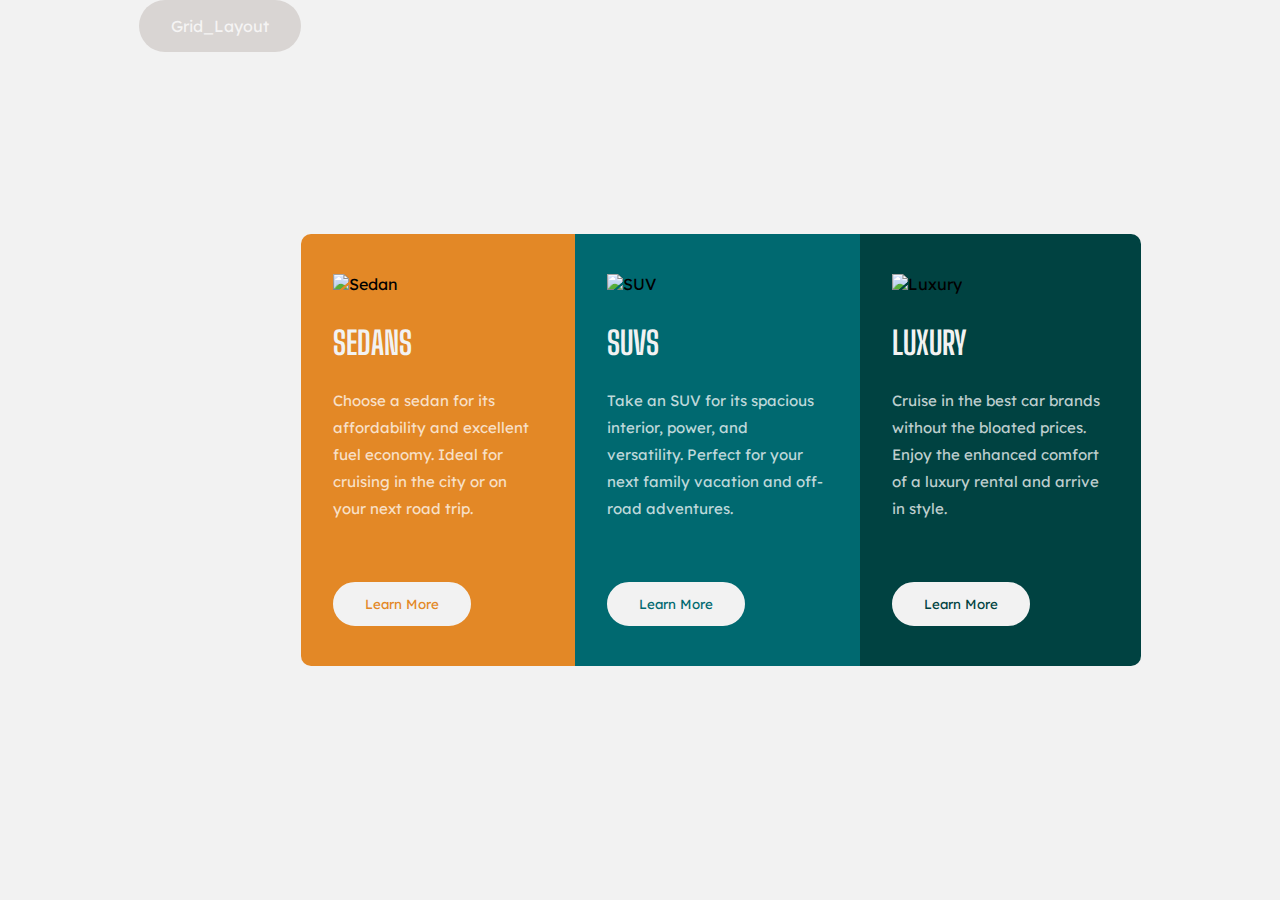
==== index.html @ 2aa51755 "added grid_layout" ====
<!DOCTYPE html>
<html>

<head>
  <meta charset="utf-8">
  <meta name="viewport" content="width=device-width initial-scale=1.0">

  <link href="style.css" rel="stylesheet" type="text/css" />
  <link rel="icon" type="image/png" sizes="32x32" href="https://github.com/future-stacks/Grid-layout/blob/main/images/favicon-32x32.png?raw=true">

  <link rel="stylesheet" href="css/style.css">

  <title>Frontend Mentor | 3-column preview card component</title>

  <!-- Feel free to remove these styles or customise in your own stylesheet 👍 -->
  <style>
    .attribution {
      font-size: 11px;
      text-align: center;
    }

    .attribution a {
      color: hsl(228, 45%, 44%);
    }
  </style>
</head>

<body>
  <header>
        <button class="grid-button"><a href="grid.html">Grid_Layout</a></button>
    </header>
  <main class="box-container">
    <div class="box1 boxes">
      <div class="circle">
        <img src="https://github.com/zyryle/FM-3-column-layout/blob/main/images/icon-sedans.svg?raw=true" alt="Sedan">
      </div>
      <h1>Sedans</h1>
      <p>
        Choose a sedan for its affordability and excellent fuel economy. Ideal for cruising in the city
        or on your next road trip.
      </p>
      <button>Learn More</button>
    </div>

    <div class="box2 boxes">
      <div class="circle">
        <img src="https://github.com/zyryle/FM-3-column-layout/blob/main/images/icon-suvs.svg?raw=true" alt="SUV">
      </div>
      <h1>SUVs</h1>
      <p>
        Take an SUV for its spacious interior, power, and versatility. Perfect for your next family vacation
        and off-road adventures.
      </p>
      <button>Learn More</button>
    </div>

    <div class="box3 boxes">
      <div class="circle">
        <img src="https://github.com/zyryle/FM-3-column-layout/blob/main/images/icon-luxury.svg?raw=true" alt="Luxury">
      </div>
      <h1>Luxury</h1>
      <p>
        Cruise in the best car brands without the bloated prices. Enjoy the enhanced comfort of a luxury
        rental and arrive in style.
      </p>
      <button>Learn More</button>
    </div>
  </main>
  <script src="script.js"></script>

  <!--
  This script places a badge on your repl's full-browser view back to your repl's cover
  page. Try various colors for the theme: dark, light, red, orange, yellow, lime, green,
  teal, blue, blurple, magenta, pink!
  -->
  <script src="https://replit.com/public/js/replit-badge.js" theme="blue" defer></script>
</body>

</html>
---- style.css ----
@import url('https://fonts.googleapis.com/css2?family=Big+Shoulders+Display:wght@700&family=Lexend+Deca&display=swap');

:root {
  /* Primary */
  --orange: hsl(31, 77%, 52%);
  --cyan: hsl(184, 100%, 22%);
  --dark-cyan: hsl(179, 100%, 13%);

  /* Neutral */
  --white: hsla(0, 0%, 100%, 0.75);
  --lightgray:  hsl(0, 0%, 95%);
}

*,
*::before,
*::after {
  border: 0;
  outline: 0;
  padding: 0;
  margin: 0;
  box-sizing: inherit;
}

body {
  box-sizing: border-box;
  font-family: 'Lexend Deca', sans-serif;
  font-weight: 400;
  display: flex;
  place-content: center;
  background-color: var(--lightgray);
  height: 100vh;
}

h1 { 
  font-family: 'Big Shoulders Display', cursive;
  font-weight: 700;
  text-transform: uppercase;
  color: var(--lightgray);
}

p {
  font-size: 15px;
  margin: 25px 0 60px 0;
  color: var(--white);
  font-weight: 400;
  line-height: 1.8;
}
.grid-button {
    background-color: #d9d5d3;
    color: hsla(0, 0%, 100%, 0.75);
    border-radius: 50rem;
    border: 0;
    padding: 16px 32px;
    font-family: 'Lexend Deca', sans-serif;
}
a {
    color: hsla(0, 0%, 100%, 0.75);
    text-decoration: none;
    font-size: 16px;
}
.box-container {
  display: flex;
  width: 840px;
  align-items: center;
  justify-content: center;
}

.boxes {
  display: flex;
  flex-direction: column;
  padding: 40px 32px;
  align-items: flex-start;
}

.box1 {
  background-color: var(--orange);
  border-radius:  10px 0 0 10px;
}

.box2 {
  background-color: var(--cyan);
}

.box3 {
  background-color: var(--dark-cyan);
  border-radius:  0 10px 10px 0;
}

button {
  padding: 12px 30px;
  border-radius: 50px;
  font-family: inherit;
  font-size: 16;
  border: solid 2px var(--lightgray);
  background: var(--lightgray);
  transition: all ease 0.3s;
}

.box1 button {
  color:hsl(31, 77%, 52%);
}

.box2 button {
  color:hsl(184, 100%, 22%);
}

.box3 button {
  color:hsl(179, 100%, 13%);
}

button:hover {
  background: transparent;
  color: var(--lightgray);
}

.circle {
  margin-bottom: 30px;
}


/* MEDIA QUERY */
@media only screen and (max-width: 600px) {
  p {
    margin-bottom: 20px;
  }

  body {
    height: auto;
  }

  .box-container {
    flex-direction: column;
    margin: 16% 0;
    padding: 8%;
  }

  .boxes {
    padding: 38px 44px;
  }

  .box1 {
    border-radius:  10px 10px 0 0;
  }
  
  .box3 {
    border-radius:  0 0 10px 10px;
  }
  
}
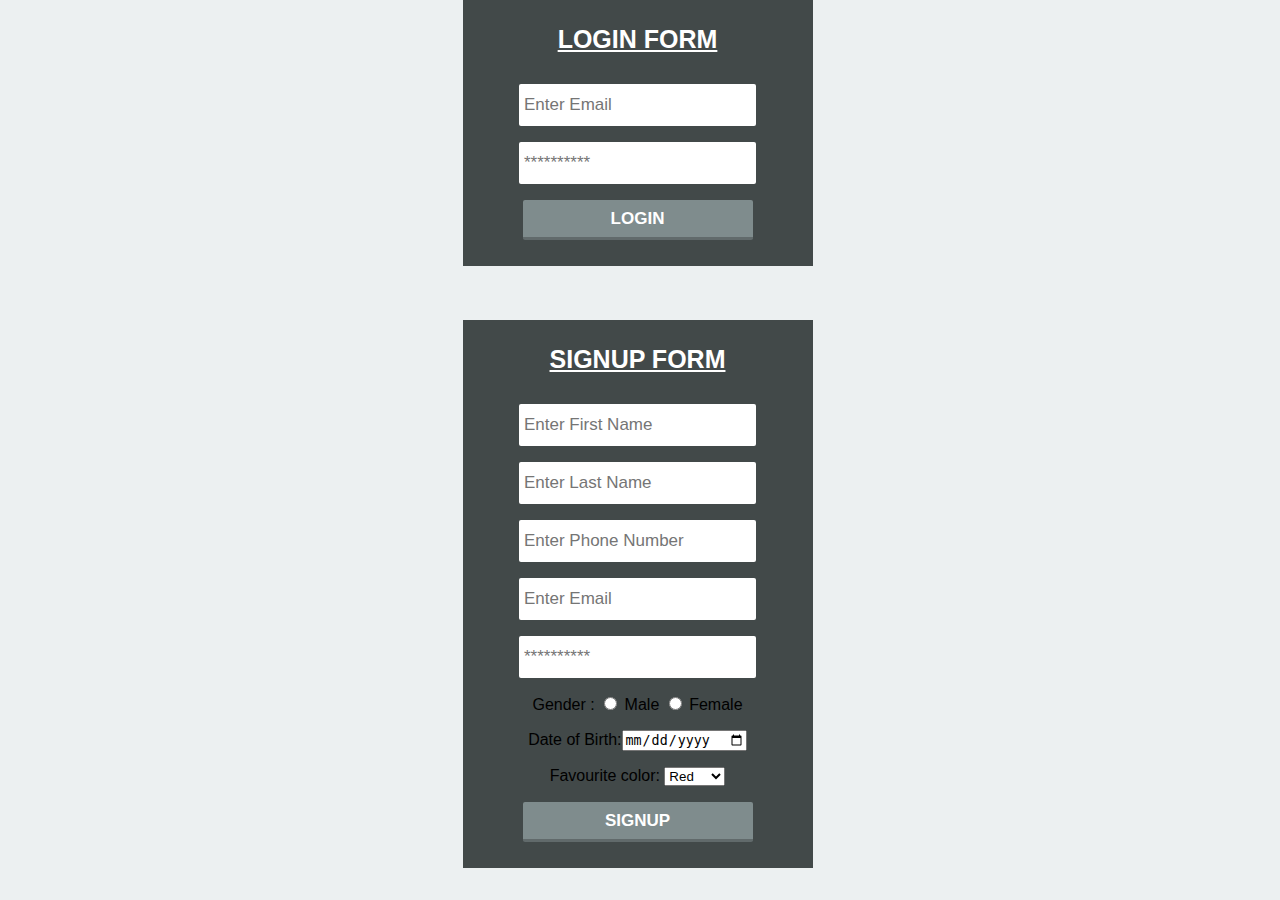
==== commit 3a87e806: "add form" ====
--- a/index.html
+++ b/index.html
@@ -3,77 +3,79 @@
 
 <head>
   <meta charset="utf-8">
-  <meta name="viewport" content="width=device-width initial-scale=1.0">
-
+  <meta name="viewport" content="width=device-width">
+  <title>replit</title>
   <link href="style.css" rel="stylesheet" type="text/css" />
-  <link rel="icon" type="image/png" sizes="32x32" href="https://github.com/future-stacks/Grid-layout/blob/main/images/favicon-32x32.png?raw=true">
-
-  <link rel="stylesheet" href="css/style.css">
-
-  <title>Frontend Mentor | 3-column preview card component</title>
-
-  <!-- Feel free to remove these styles or customise in your own stylesheet 👍 -->
-  <style>
-    .attribution {
-      font-size: 11px;
-      text-align: center;
-    }
-
-    .attribution a {
-      color: hsl(228, 45%, 44%);
-    }
-  </style>
+  <link href="responsive_style.css" type="text/css" rel="stylesheet"/>
 </head>
 
 <body>
-  <header>
-        <button class="grid-button"><a href="grid.html">Grid_Layout</a></button>
-    </header>
-  <main class="box-container">
-    <div class="box1 boxes">
-      <div class="circle">
-        <img src="https://github.com/zyryle/FM-3-column-layout/blob/main/images/icon-sedans.svg?raw=true" alt="Sedan">
-      </div>
-      <h1>Sedans</h1>
-      <p>
-        Choose a sedan for its affordability and excellent fuel economy. Ideal for cruising in the city
-        or on your next road trip.
-      </p>
-      <button>Learn More</button>
-    </div>
+  <!DOCTYPE html>
+<html lang="en">
+<head>
+<meta charset="UTF-8">
+<meta http-equiv="X-UA-Compatible" content="IE=edge">
+<meta name="viewport" content="width=device-width, initial-scale=1.0">
+<title>GfG</title>
+</head>
+<body>
+  <div id="wrapper">
 
-    <div class="box2 boxes">
-      <div class="circle">
-        <img src="https://github.com/zyryle/FM-3-column-layout/blob/main/images/icon-suvs.svg?raw=true" alt="SUV">
-      </div>
-      <h1>SUVs</h1>
-      <p>
-        Take an SUV for its spacious interior, power, and versatility. Perfect for your next family vacation
-        and off-road adventures.
-      </p>
-      <button>Learn More</button>
-    </div>
+<div class="form_div">
+<p class="form_label">LOGIN FORM</p>
+<form method="post" action="">
+<p><input type="text" placeholder="Enter Email"></p>
+<p><input type="password" placeholder="**********"></p>
+<p><input type="submit" value="LOGIN"></p>
+</form>
+</div>
+<br>
+<br>
+<br>
+<div class="form_div">
+<p class="form_label">SIGNUP FORM</p>
+<form method="post" action="">
+<p><input type="text" placeholder="Enter First Name"></p>
+<p><input type="text" placeholder="Enter Last Name"></p>
+<p><input type="text" placeholder="Enter Phone Number"></p>
+<p><input type="text" placeholder="Enter Email"></p>
+<p><input type="password" placeholder="**********"></p>
+<p>
+		Gender :
+		<label><input type="radio" name="gender" value="male" /> Male</label>
+		<label><input type="radio" name="gender" value="female" /> Female</label>
+	</p>
+<p>
+		<label>Date of Birth:<input type="date" name="birthDate"></label>
+	</p>
+<p>
+  <label>Favourite color:
+    <select name="favourite_color">
+    <option value="red">Red</option>
+    <option value="blue">Blue</option>
+    <option value="yellow">Yellow</option>
+    <option value="green">Green</option>
+    <option value="white">White</option>
+    <option value="black">Black</option>
+  </select>
+  </label>
+</p>
+<p><input type="submit" value="SIGNUP"></p>
+</form>
+</div>
 
-    <div class="box3 boxes">
-      <div class="circle">
-        <img src="https://github.com/zyryle/FM-3-column-layout/blob/main/images/icon-luxury.svg?raw=true" alt="Luxury">
-      </div>
-      <h1>Luxury</h1>
-      <p>
-        Cruise in the best car brands without the bloated prices. Enjoy the enhanced comfort of a luxury
-        rental and arrive in style.
-      </p>
-      <button>Learn More</button>
-    </div>
-  </main>
+</div>
+
+
+
   <script src="script.js"></script>
 
-  <!--
+ <!--
   This script places a badge on your repl's full-browser view back to your repl's cover
   page. Try various colors for the theme: dark, light, red, orange, yellow, lime, green,
   teal, blue, blurple, magenta, pink!
   -->
-  <script src="https://replit.com/public/js/replit-badge.js" theme="blue" defer></script>
+  <script src="https://replit.com/public/js/replit-badge.js" theme="blue" defer></script> 
 </body>
 
-</html>+</html>
--- a/style.css
+++ b/style.css
@@ -1,149 +1,148 @@
-@import url('https://fonts.googleapis.com/css2?family=Big+Shoulders+Display:wght@700&family=Lexend+Deca&display=swap');
-
-:root {
-  /* Primary */
-  --orange: hsl(31, 77%, 52%);
-  --cyan: hsl(184, 100%, 22%);
-  --dark-cyan: hsl(179, 100%, 13%);
-
-  /* Neutral */
-  --white: hsla(0, 0%, 100%, 0.75);
-  --lightgray:  hsl(0, 0%, 95%);
+html {
+  height: 100%;
+  width: 100%;
+}
+body
+{
+ margin:0 auto;
+ padding:0px;
+ text-align:center;
+ width:100%;
+ font-family: "Myriad Pro","Helvetica Neue",Helvetica,Arial,Sans-Serif;
+ background-color:#ECF0F1;
+}
+#wrapper
+{
+ margin:0 auto;
+ padding:0px;
+ text-align:center;
+ width:995px;
+}
+#wrapper h1
+{
+ margin-top:50px;
+ font-size:45px;
+ color:#424949;
+}
+#wrapper h1 p
+{
+font-size:18px;
+}
+.form_div
+{
+width:330px;
+margin-left:320px;
+padding:10px;
+background-color:#424949;
+}
+.form_div .form_label
+{
+margin:15px;
+margin-bottom:30px;
+font-size:25px;
+font-weight:bold;
+color:white;
+text-decoration:underline;
+}
+.form_div input[type="text"],input[type="password"]
+{
+width:230px;
+height:40px;
+border-radius:2px;
+font-size:17px;
+padding-left:5px;
+border:none;
+}
+.form_div input[type="submit"]
+{
+width:230px;
+height:40px;
+border:none;
+border-radius:2px;
+font-size:17px;
+background-color:#7F8C8D;
+border-bottom:3px solid #616A6B;
+color:white;
+font-weight:bold;
 }
 
-*,
-*::before,
-*::after {
-  border: 0;
-  outline: 0;
-  padding: 0;
-  margin: 0;
-  box-sizing: inherit;
+@media only screen and (min-width:700px) and (max-width:995px)
+{
+#wrapper
+{
+width:100%;
 }
-
-body {
-  box-sizing: border-box;
-  font-family: 'Lexend Deca', sans-serif;
-  font-weight: 400;
-  display: flex;
-  place-content: center;
-  background-color: var(--lightgray);
-  height: 100vh;
+#wrapper h1
+{
+font-size:30px;
 }
-
-h1 { 
-  font-family: 'Big Shoulders Display', cursive;
-  font-weight: 700;
-  text-transform: uppercase;
-  color: var(--lightgray);
+.form_div
+{
+width:50%;
+margin-left:25%;
+padding-left:0px;
+padding-right:0px;
 }
-
-p {
-  font-size: 15px;
-  margin: 25px 0 60px 0;
-  color: var(--white);
-  font-weight: 400;
-  line-height: 1.8;
+.form_div input[type="text"],input[type="password"]
+{
+width:80%;
 }
-.grid-button {
-    background-color: #d9d5d3;
-    color: hsla(0, 0%, 100%, 0.75);
-    border-radius: 50rem;
-    border: 0;
-    padding: 16px 32px;
-    font-family: 'Lexend Deca', sans-serif;
+.form_div textarea
+{
+width:80%;
 }
-a {
-    color: hsla(0, 0%, 100%, 0.75);
-    text-decoration: none;
-    font-size: 16px;
+.form_div input[type="submit"]
+{
+width:80%;
 }
-.box-container {
-  display: flex;
-  width: 840px;
-  align-items: center;
-  justify-content: center;
 }
-
-.boxes {
-  display: flex;
-  flex-direction: column;
-  padding: 40px 32px;
-  align-items: flex-start;
+@media only screen and (min-width:400px) and (max-width:699px)
+{
+#wrapper
+{
+width:100%;
 }
-
-.box1 {
-  background-color: var(--orange);
-  border-radius:  10px 0 0 10px;
+#wrapper h1
+{
+font-size:30px;
 }
-
-.box2 {
-  background-color: var(--cyan);
+.form_div
+{
+width:60%;
+margin-left:20%;
 }
-
-.box3 {
-  background-color: var(--dark-cyan);
-  border-radius:  0 10px 10px 0;
+.form_div input[type="text"],input[type="password"]
+{
+width:80%;
 }
-
-button {
-  padding: 12px 30px;
-  border-radius: 50px;
-  font-family: inherit;
-  font-size: 16;
-  border: solid 2px var(--lightgray);
-  background: var(--lightgray);
-  transition: all ease 0.3s;
+.form_div input[type="submit"]
+{
+width:80%;
 }
-
-.box1 button {
-  color:hsl(31, 77%, 52%);
 }
-
-.box2 button {
-  color:hsl(184, 100%, 22%);
+@media only screen and (min-width:100px) and (max-width:399px)
+{
+#wrapper
+{
+width:100%;
 }
-
-.box3 button {
-  color:hsl(179, 100%, 13%);
+#wrapper h1
+{
+font-size:25px;
 }
-
-button:hover {
-  background: transparent;
-  color: var(--lightgray);
+.form_div
+{
+width:90%;
+margin-left:5%;
+padding-left:0px;
+padding-right:0px;
 }
-
-.circle {
-  margin-bottom: 30px;
+.form_div input[type="text"],input[type="password"]
+{
+width:80%;
 }
-
-
-/* MEDIA QUERY */
-@media only screen and (max-width: 600px) {
-  p {
-    margin-bottom: 20px;
-  }
-
-  body {
-    height: auto;
-  }
-
-  .box-container {
-    flex-direction: column;
-    margin: 16% 0;
-    padding: 8%;
-  }
-
-  .boxes {
-    padding: 38px 44px;
-  }
-
-  .box1 {
-    border-radius:  10px 10px 0 0;
-  }
-  
-  .box3 {
-    border-radius:  0 0 10px 10px;
-  }
-  
-}+.form_div input[type="submit"]
+{
+width:80%;
+}
+}
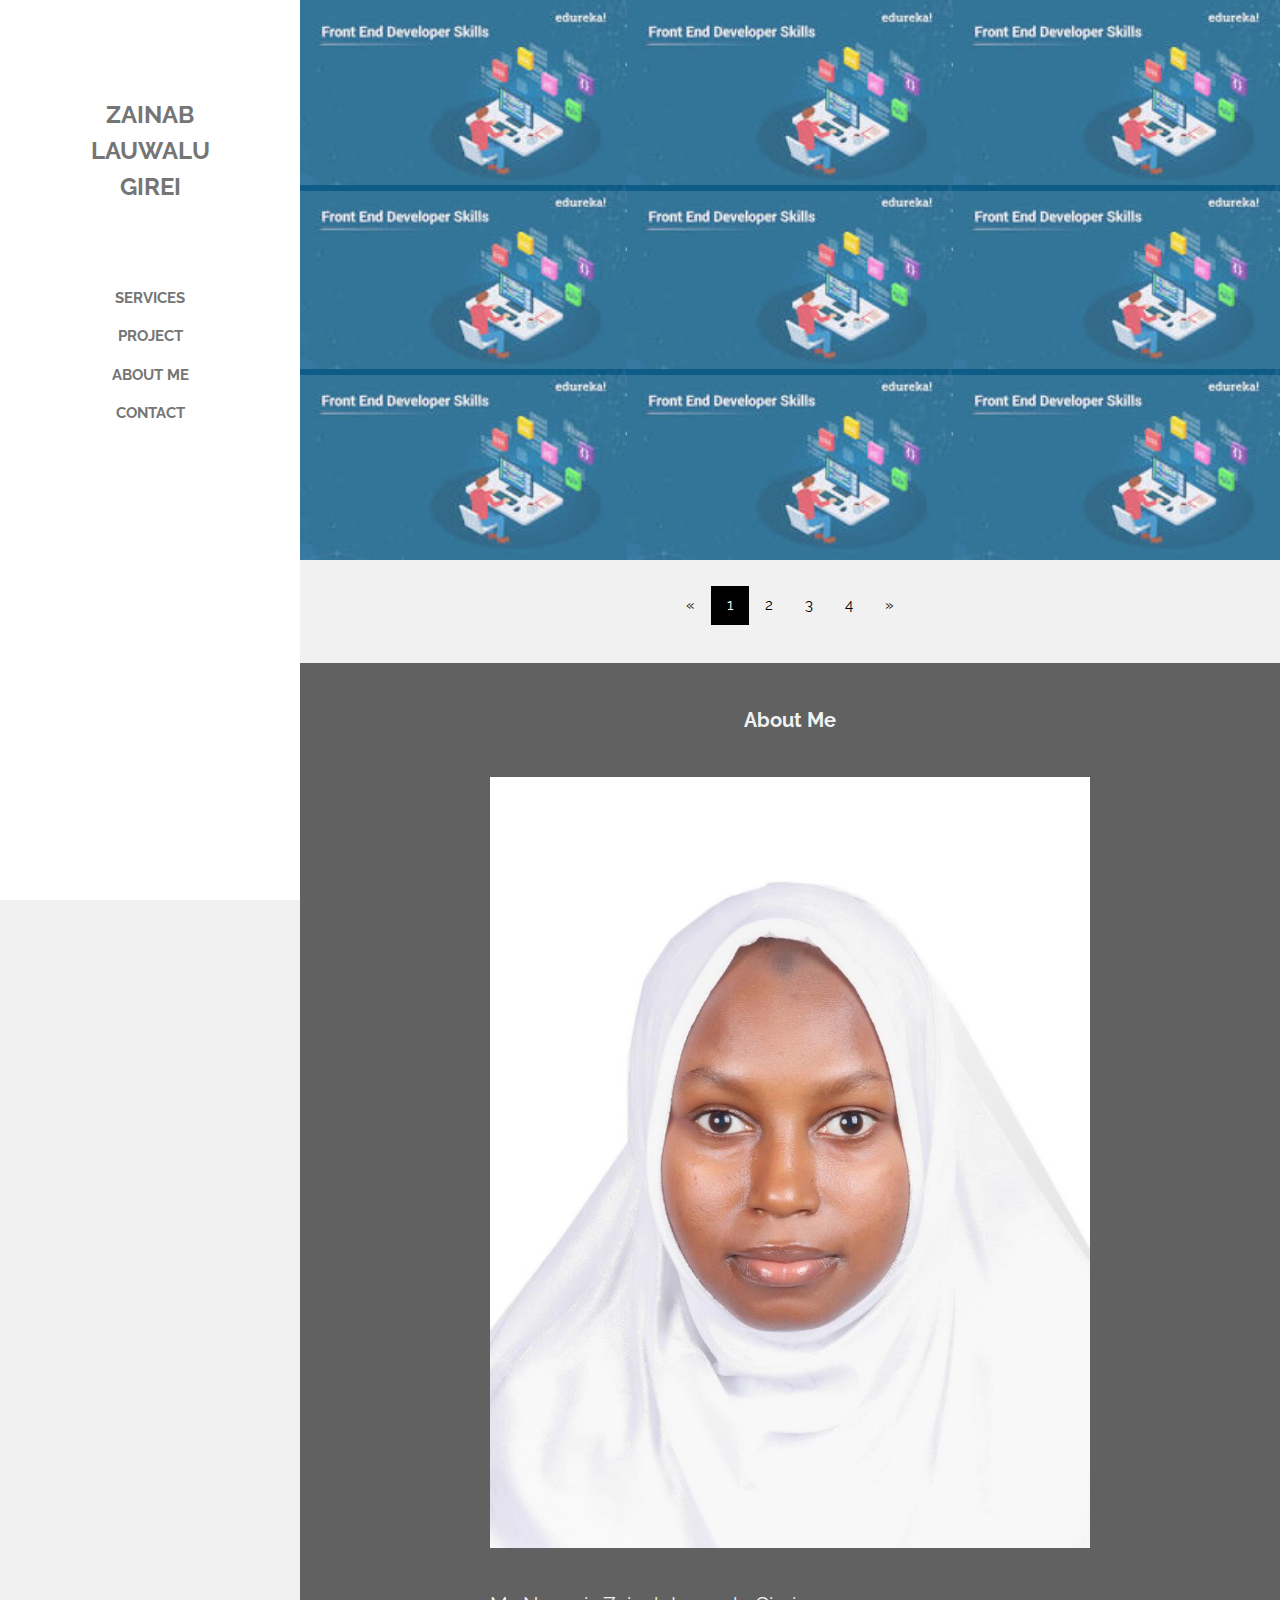
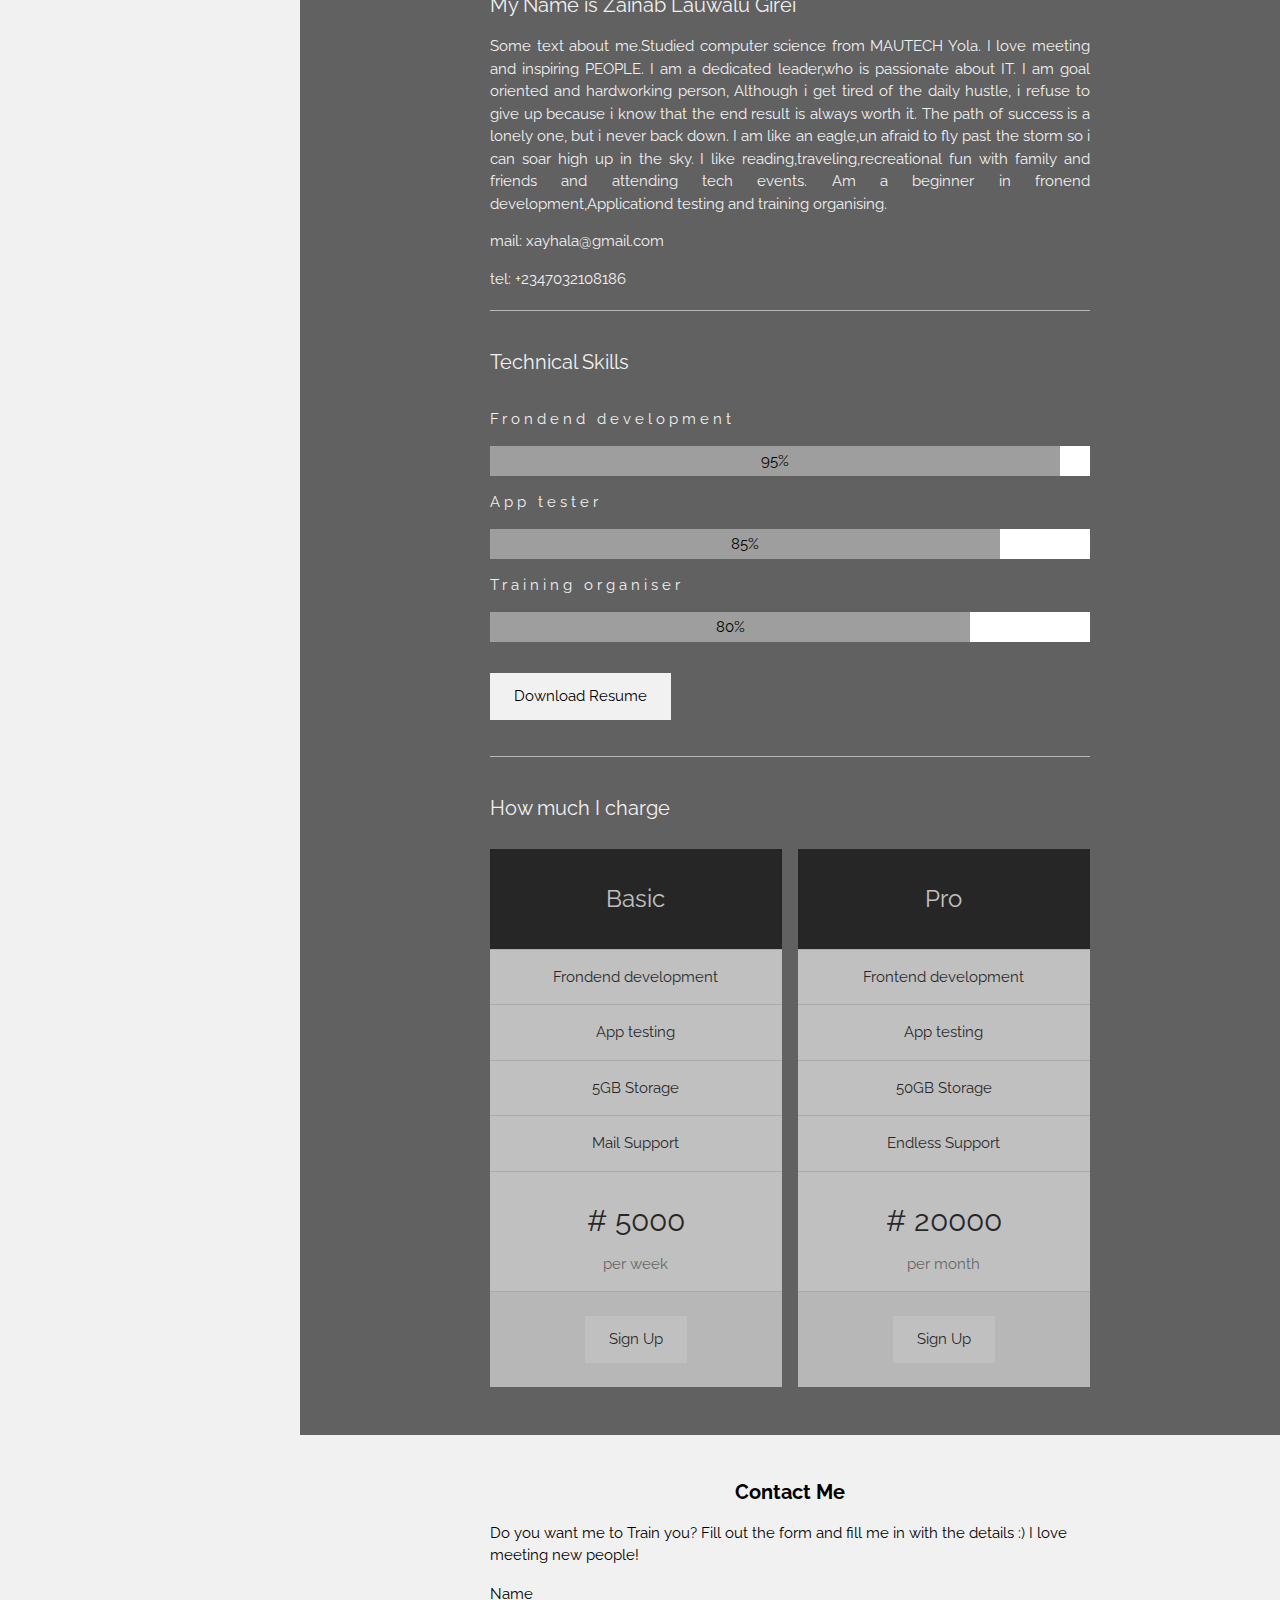
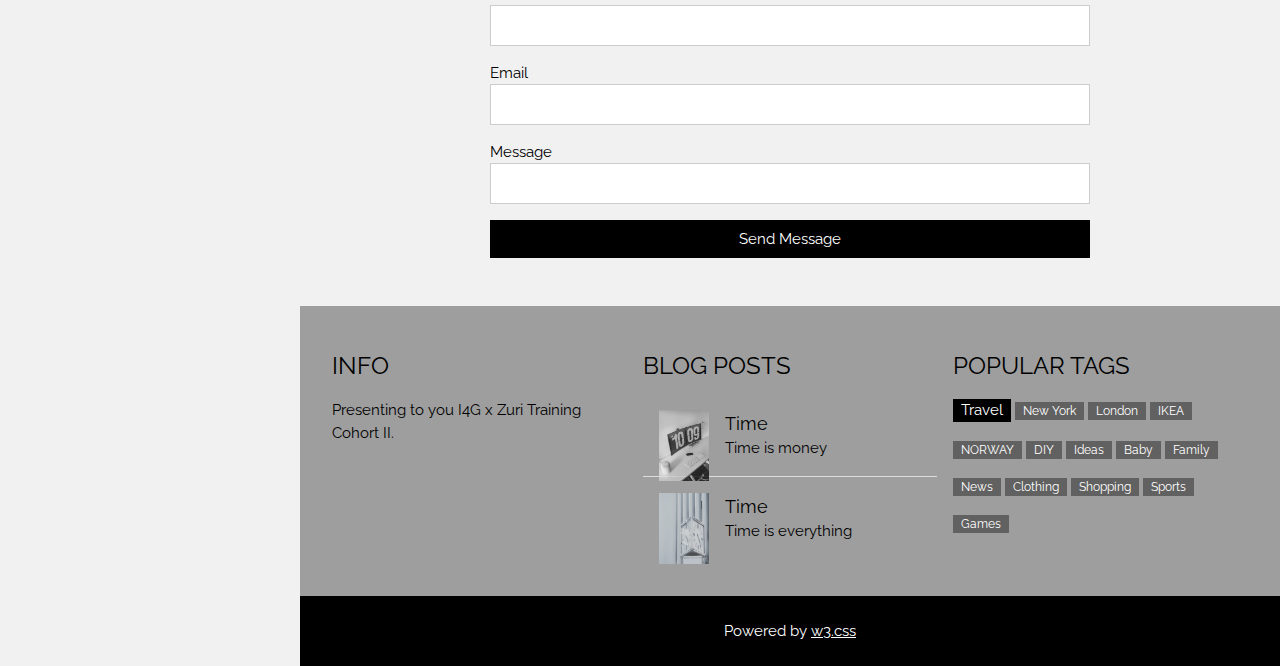
==== commit b4a72ebd: "add portfolio" ====
--- a/index.html
+++ b/index.html
@@ -4,77 +4,250 @@
 <head>
   <meta charset="utf-8">
   <meta name="viewport" content="width=device-width">
+  <meta name="viewport" content="width=device-width, initial-scale=1">
+<link rel="stylesheet" href="https://www.w3schools.com/w3css/4/w3.css">
+<link rel="stylesheet" href="https://fonts.googleapis.com/css?family=Raleway">
+  <style>
+body,h1,h2,h3,h4,h5 {font-family: "Raleway", sans-serif}
+.w3-third img{margin-bottom: -6px; opacity: 0.8; cursor: pointer}
+.w3-third img:hover{opacity: 1}
+</style>
   <title>replit</title>
   <link href="style.css" rel="stylesheet" type="text/css" />
-  <link href="responsive_style.css" type="text/css" rel="stylesheet"/>
 </head>
 
-<body>
-  <!DOCTYPE html>
-<html lang="en">
-<head>
-<meta charset="UTF-8">
-<meta http-equiv="X-UA-Compatible" content="IE=edge">
-<meta name="viewport" content="width=device-width, initial-scale=1.0">
-<title>GfG</title>
-</head>
-<body>
-  <div id="wrapper">
-
-<div class="form_div">
-<p class="form_label">LOGIN FORM</p>
-<form method="post" action="">
-<p><input type="text" placeholder="Enter Email"></p>
-<p><input type="password" placeholder="**********"></p>
-<p><input type="submit" value="LOGIN"></p>
-</form>
+<body class="w3-light-grey w3-content" style="max-width:1600px">
+  
+  <!-- Sidebar/menu -->
+<nav class="w3-sidebar w3-bar-block w3-white w3-animate-left w3-text-grey w3-collapse w3-top w3-center" style="z-index:3;width:300px;font-weight:bold" id="mySidebar"><br>
+  <h3 class="w3-padding-64 w3-center"><b>ZAINAB<br>LAUWALU <br>GIREI</b></h3>
+  <a href="javascript:void(0)" onclick="w3_close()" class="w3-bar-item w3-button w3-padding w3-hide-large">CLOSE</a>
+  <a href="#" onclick="w3_close()" class="w3-bar-item w3-button">SERVICES</a> 
+  <a href="#project" onclick="w3_close()" class="w3-bar-item w3-button">PROJECT</a> 
+  <a href="#about" onclick="w3_close()" class="w3-bar-item w3-button">ABOUT ME</a> 
+  <a href="#contact" onclick="w3_close()" class="w3-bar-item w3-button">CONTACT</a>
+</nav>
+  
+  <!-- Top menu on small screens -->
+<header class="w3-container w3-top w3-hide-large w3-white w3-xlarge w3-padding-16">
+  <span class="w3-left w3-padding">ZAINAB LAUWALU GIREI</span>
+  <a href="javascript:void(0)" class="w3-right w3-button w3-white" onclick="w3_open()">☰</a>
+</header>
+<!-- Overlay effect when opening sidebar on small screens -->
+<div class="w3-overlay w3-hide-large w3-animate-opacity" onclick="w3_close()" style="cursor:pointer" title="close side menu" id="myOverlay"></div>
+
+<!-- !PAGE CONTENT! -->
+<div class="w3-main" style="margin-left:300px">
+
+  <!-- Push down content on small screens --> 
+  <div class="w3-hide-large" style="margin-top:83px"></div>
+  
+  <!-- Photo grid -->
+  <div class="w3-row">
+    <div class="w3-third">
+      <img src="/w3images/frondend1.jpg" style="width:100%" onclick="onClick(this)" alt="A boy surrounded by beautiful nature">
+      <img src="/w3images/frondend1.jpg" style="width:100%" onclick="onClick(this)" alt="What a beautiful scenery this sunset">
+      <img src="/w3images/frondend1.jpg" style="width:100%" onclick="onClick(this)" alt="The Beach. Me. Alone. Beautiful">
+    </div>
+
+    <div class="w3-third">
+      <img src="/w3images/frondend1.jpg" style="width:100%" onclick="onClick(this)" alt="Quiet day at the beach. Cold, but beautiful">
+      <img src="/w3images/frondend1.jpg" style="width:100%" onclick="onClick(this)" alt="Waiting for the bus in the desert">
+      <img src="/w3images/frondend1.jpg" style="width:100%" onclick="onClick(this)" alt="Nature again.. At its finest!">
+    </div>
+    
+    <div class="w3-third">
+      <img src="/w3images/frondend1.jpg" style="width:100%" onclick="onClick(this)" alt="Canoeing again">
+      <img src="/w3images/frondend1.jpg" style="width:100%" onclick="onClick(this)" alt="A girl, and a train passing">
+      <img src="/w3images/frondend1.jpg" style="width:100%" onclick="onClick(this)" alt="What a beautiful day!">
+    </div>
+  </div>
+
+  <!-- Pagination -->
+  <div class="w3-center w3-padding-32">
+    <div class="w3-bar">
+      <a href="#" class="w3-bar-item w3-button w3-hover-black">«</a>
+      <a href="#" class="w3-bar-item w3-black w3-button">1</a>
+      <a href="#" class="w3-bar-item w3-button w3-hover-black">2</a>
+      <a href="#" class="w3-bar-item w3-button w3-hover-black">3</a>
+      <a href="#" class="w3-bar-item w3-button w3-hover-black">4</a>
+      <a href="#" class="w3-bar-item w3-button w3-hover-black">»</a>
+    </div>
+  </div>
+  
+  <!-- Modal for full size images on click-->
+  <div id="modal01" class="w3-modal w3-black" style="padding-top:0" onclick="this.style.display='none'">
+    <span class="w3-button w3-black w3-xlarge w3-display-topright">×</span>
+    <div class="w3-modal-content w3-animate-zoom w3-center w3-transparent w3-padding-64">
+      <img id="img01" class="w3-image">
+      <p id="caption"></p>
+    </div>
+  </div>
+
+  <!-- About section -->
+  <div class="w3-container w3-dark-grey w3-center w3-text-light-grey w3-padding-32" id="about">
+    <h4><b>About Me</b></h4>
+    <img src="/w3images/mypic.JPG" alt="Me" class="w3-image w3-padding-32" width="600" height="650">
+    <div class="w3-content w3-justify" style="max-width:600px">
+      <h4>My Name is Zainab Lauwalu Girei</h4>
+      <p>Some text about me.Studied computer science from MAUTECH Yola. I love meeting and inspiring PEOPLE. I am a dedicated leader,who is passionate about IT. I am goal oriented and hardworking person, Although i get tired of the daily hustle, i refuse to give up because i know that the end result is always worth it. The path of success is a lonely one, but i never back down. I am like an eagle,un afraid to fly past the storm so i can soar high up in the sky.
+        I like reading,traveling,recreational fun with family and friends and attending tech events.
+        Am a beginner in fronend development,Applicationd testing and training organising.
+      </p>
+      <p>mail: xayhala@gmail.com</p>
+      <p>tel: +2347032108186</p>
+      <hr class="w3-opacity">
+      <h4 class="w3-padding-16">Technical Skills</h4>
+      <p class="w3-wide">Frondend development</p>
+      <div class="w3-white">
+        <div class="w3-container w3-padding-small w3-center w3-grey" style="width:95%">95%</div>
+      </div>
+      <p class="w3-wide">App tester</p>
+      <div class="w3-white">
+        <div class="w3-container w3-padding-small w3-center w3-grey" style="width:85%">85%</div>
+      </div>
+      <p class="w3-wide">Training organiser</p>
+      <div class="w3-white">
+        <div class="w3-container w3-padding-small w3-center w3-grey" style="width:80%">80%</div>
+      </div>
+      <p><button class="w3-button w3-light-grey w3-padding-large w3-margin-top w3-margin-bottom">Download Resume</button></p>
+      <hr class="w3-opacity">
+
+      <h4 class="w3-padding-16">How much I charge</h4>
+      <div class="w3-row-padding" style="margin:0 -16px">
+        <div class="w3-half w3-margin-bottom">
+          <ul class="w3-ul w3-white w3-center w3-opacity w3-hover-opacity-off">
+            <li class="w3-black w3-xlarge w3-padding-32">Basic</li>
+            <li class="w3-padding-16">Frondend development</li>
+            <li class="w3-padding-16">App testing</li>
+            <li class="w3-padding-16">5GB Storage</li>
+            <li class="w3-padding-16">Mail Support</li>
+            <li class="w3-padding-16">
+              <h2># 5000</h2>
+              <span class="w3-opacity">per week</span>
+            </li>
+            <li class="w3-light-grey w3-padding-24">
+              <button class="w3-button w3-white w3-padding-large">Sign Up</button>
+            </li>
+          </ul>
+        </div>
+        
+        <div class="w3-half">
+          <ul class="w3-ul w3-white w3-center w3-opacity w3-hover-opacity-off">
+            <li class="w3-black w3-xlarge w3-padding-32">Pro</li>
+            <li class="w3-padding-16">Frontend development</li>
+            <li class="w3-padding-16">App testing</li>
+            <li class="w3-padding-16">50GB Storage</li>
+            <li class="w3-padding-16">Endless Support</li>
+            <li class="w3-padding-16">
+              <h2># 20000</h2>
+              <span class="w3-opacity">per month</span>
+            </li>
+            <li class="w3-light-grey w3-padding-24">
+              <button class="w3-button w3-white w3-padding-large">Sign Up</button>
+            </li>
+          </ul>
+        </div>
+      </div>
+    </div>
+  </div>
+
+  <!-- Contact section -->
+  <div class="w3-container w3-light-grey w3-padding-32 w3-padding-large" id="contact">
+    <div class="w3-content" style="max-width:600px">
+      <h4 class="w3-center"><b>Contact Me</b></h4>
+      <p>Do you want me to Train you? Fill out the form and fill me in with the details :) I love meeting new people!</p>
+      <form action="/action_page.php" target="_blank">
+        <div class="w3-section">
+          <label>Name</label>
+          <input class="w3-input w3-border" type="text" name="Name" required>
+        </div>
+        <div class="w3-section">
+          <label>Email</label>
+          <input class="w3-input w3-border" type="text" name="Email" required>
+        </div>
+        <div class="w3-section">
+          <label>Message</label>
+          <input class="w3-input w3-border" type="text" name="Message" required>
+        </div>
+        <button type="submit" class="w3-button w3-block w3-black w3-margin-bottom">Send Message</button>
+      </form>
+    </div>
+  </div>
+
+  <!-- Footer -->
+  <footer class="w3-container w3-padding-32 w3-grey">  
+    <div class="w3-row-padding">
+      <div class="w3-third">
+        <h3>INFO</h3>
+        <p>Presenting to you I4G x Zuri Training Cohort II.</p>      
+      </div>
+    
+      <div class="w3-third">
+        <h3>BLOG POSTS</h3>
+        <ul class="w3-ul">
+          <li class="w3-padding-16 w3-hover-black">
+            <img src="/w3images/img1.jpg" class="w3-left w3-margin-right" style="width:50px">
+            <span class="w3-large">Time</span><br>
+            <span>Time is money</span>
+          </li>
+          <li class="w3-padding-16 w3-hover-black">
+            <img src="/w3images/img2.jpg" class="w3-left w3-margin-right" style="width:50px">
+            <span class="w3-large">Time</span><br>
+            <span>Time is everything</span>
+          </li> 
+        </ul>
+      </div>
+
+      <div class="w3-third">
+        <h3>POPULAR TAGS</h3>
+        <p>
+          <span class="w3-tag w3-black w3-margin-bottom">Travel</span> <span class="w3-tag w3-dark-grey w3-small w3-margin-bottom">New York</span> <span class="w3-tag w3-dark-grey w3-small w3-margin-bottom">London</span>
+          <span class="w3-tag w3-dark-grey w3-small w3-margin-bottom">IKEA</span> <span class="w3-tag w3-dark-grey w3-small w3-margin-bottom">NORWAY</span> <span class="w3-tag w3-dark-grey w3-small w3-margin-bottom">DIY</span>
+          <span class="w3-tag w3-dark-grey w3-small w3-margin-bottom">Ideas</span> <span class="w3-tag w3-dark-grey w3-small w3-margin-bottom">Baby</span> <span class="w3-tag w3-dark-grey w3-small w3-margin-bottom">Family</span>
+          <span class="w3-tag w3-dark-grey w3-small w3-margin-bottom">News</span> <span class="w3-tag w3-dark-grey w3-small w3-margin-bottom">Clothing</span> <span class="w3-tag w3-dark-grey w3-small w3-margin-bottom">Shopping</span>
+          <span class="w3-tag w3-dark-grey w3-small w3-margin-bottom">Sports</span> <span class="w3-tag w3-dark-grey w3-small w3-margin-bottom">Games</span>
+        </p>
+      </div>
+    </div>
+  </footer>
+  
+  <div class="w3-black w3-center w3-padding-24">Powered by <a href="https://www.w3schools.com/w3css/default.asp" title="W3.CSS" target="_blank" class="w3-hover-opacity">w3.css</a></div>
+
+<!-- End page content -->
 </div>
-<br>
-<br>
-<br>
-<div class="form_div">
-<p class="form_label">SIGNUP FORM</p>
-<form method="post" action="">
-<p><input type="text" placeholder="Enter First Name"></p>
-<p><input type="text" placeholder="Enter Last Name"></p>
-<p><input type="text" placeholder="Enter Phone Number"></p>
-<p><input type="text" placeholder="Enter Email"></p>
-<p><input type="password" placeholder="**********"></p>
-<p>
-		Gender :
-		<label><input type="radio" name="gender" value="male" /> Male</label>
-		<label><input type="radio" name="gender" value="female" /> Female</label>
-	</p>
-<p>
-		<label>Date of Birth:<input type="date" name="birthDate"></label>
-	</p>
-<p>
-  <label>Favourite color:
-    <select name="favourite_color">
-    <option value="red">Red</option>
-    <option value="blue">Blue</option>
-    <option value="yellow">Yellow</option>
-    <option value="green">Green</option>
-    <option value="white">White</option>
-    <option value="black">Black</option>
-  </select>
-  </label>
-</p>
-<p><input type="submit" value="SIGNUP"></p>
-</form>
-</div>
-
-</div>
-
 
 
   <script src="script.js"></script>
 
- <!--
+ <!--<h1>My Portfolio</h1>
   This script places a badge on your repl's full-browser view back to your repl's cover
   page. Try various colors for the theme: dark, light, red, orange, yellow, lime, green,
   teal, blue, blurple, magenta, pink!
+   <img src="mypic.JPG">
   -->
+ 
+<script>
+// Script to open and close sidebar
+function w3_open() {
+  document.getElementById("mySidebar").style.display = "block";
+  document.getElementById("myOverlay").style.display = "block";
+}
+ 
+function w3_close() {
+  document.getElementById("mySidebar").style.display = "none";
+  document.getElementById("myOverlay").style.display = "none";
+}
+
+// Modal Image Gallery
+function onClick(element) {
+  document.getElementById("img01").src = element.src;
+  document.getElementById("modal01").style.display = "block";
+  var captionText = document.getElementById("caption");
+  captionText.innerHTML = element.alt;
+}
+
+</script>
   <script src="https://replit.com/public/js/replit-badge.js" theme="blue" defer></script> 
 </body>
 
--- a/style.css
+++ b/style.css
@@ -1,148 +1,5 @@
-html {
+
+html, body {
   height: 100%;
   width: 100%;
-}
-body
-{
- margin:0 auto;
- padding:0px;
- text-align:center;
- width:100%;
- font-family: "Myriad Pro","Helvetica Neue",Helvetica,Arial,Sans-Serif;
- background-color:#ECF0F1;
-}
-#wrapper
-{
- margin:0 auto;
- padding:0px;
- text-align:center;
- width:995px;
-}
-#wrapper h1
-{
- margin-top:50px;
- font-size:45px;
- color:#424949;
-}
-#wrapper h1 p
-{
-font-size:18px;
-}
-.form_div
-{
-width:330px;
-margin-left:320px;
-padding:10px;
-background-color:#424949;
-}
-.form_div .form_label
-{
-margin:15px;
-margin-bottom:30px;
-font-size:25px;
-font-weight:bold;
-color:white;
-text-decoration:underline;
-}
-.form_div input[type="text"],input[type="password"]
-{
-width:230px;
-height:40px;
-border-radius:2px;
-font-size:17px;
-padding-left:5px;
-border:none;
-}
-.form_div input[type="submit"]
-{
-width:230px;
-height:40px;
-border:none;
-border-radius:2px;
-font-size:17px;
-background-color:#7F8C8D;
-border-bottom:3px solid #616A6B;
-color:white;
-font-weight:bold;
-}
-
-@media only screen and (min-width:700px) and (max-width:995px)
-{
-#wrapper
-{
-width:100%;
-}
-#wrapper h1
-{
-font-size:30px;
-}
-.form_div
-{
-width:50%;
-margin-left:25%;
-padding-left:0px;
-padding-right:0px;
-}
-.form_div input[type="text"],input[type="password"]
-{
-width:80%;
-}
-.form_div textarea
-{
-width:80%;
-}
-.form_div input[type="submit"]
-{
-width:80%;
-}
-}
-@media only screen and (min-width:400px) and (max-width:699px)
-{
-#wrapper
-{
-width:100%;
-}
-#wrapper h1
-{
-font-size:30px;
-}
-.form_div
-{
-width:60%;
-margin-left:20%;
-}
-.form_div input[type="text"],input[type="password"]
-{
-width:80%;
-}
-.form_div input[type="submit"]
-{
-width:80%;
-}
-}
-@media only screen and (min-width:100px) and (max-width:399px)
-{
-#wrapper
-{
-width:100%;
-}
-#wrapper h1
-{
-font-size:25px;
-}
-.form_div
-{
-width:90%;
-margin-left:5%;
-padding-left:0px;
-padding-right:0px;
-}
-.form_div input[type="text"],input[type="password"]
-{
-width:80%;
-}
-.form_div input[type="submit"]
-{
-width:80%;
-}
-}
+}